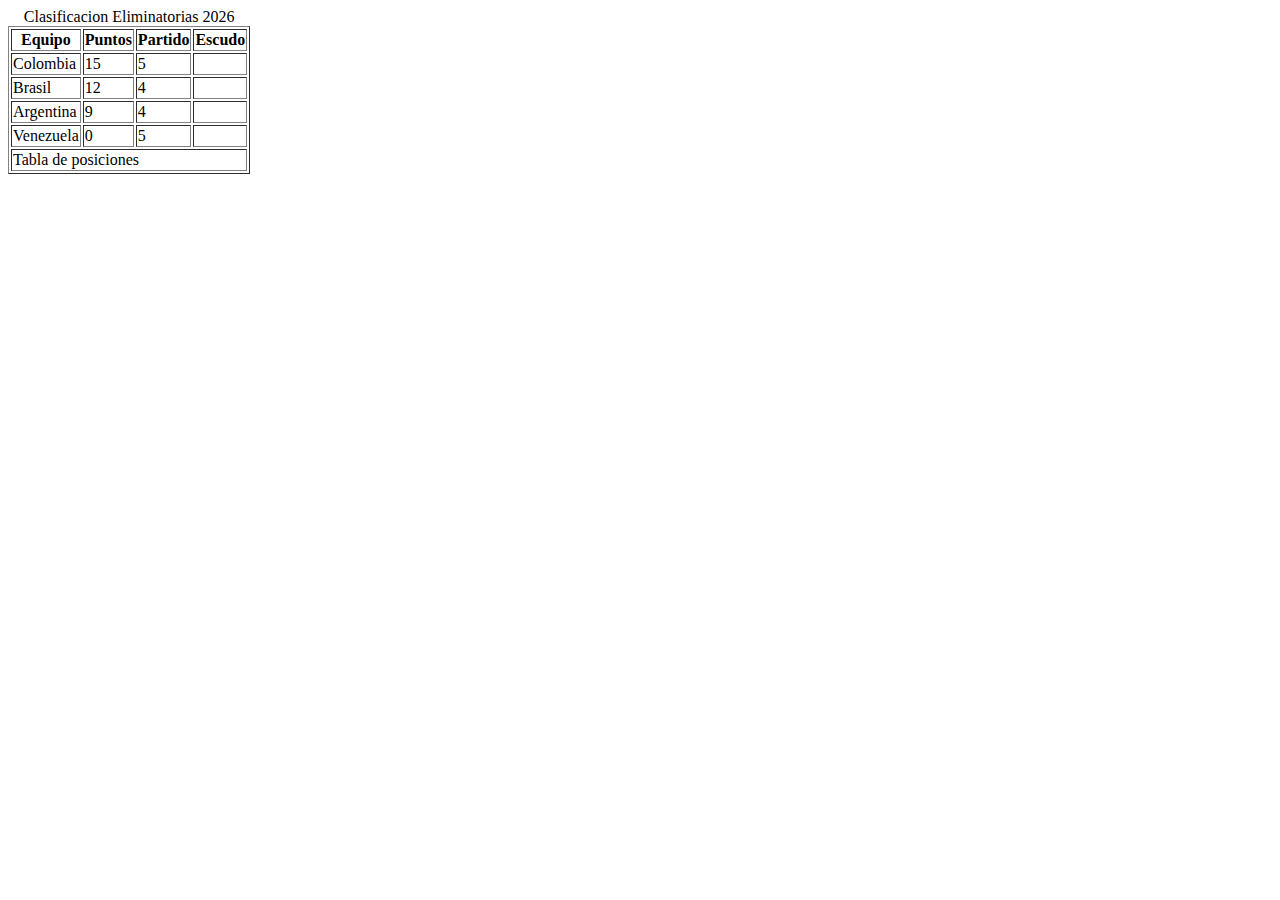
==== index.html @ 577a466e "add files" ====
<!DOCTYPE html>
<html lang="es">
<head>
    <meta charset="UTF-8">
    <meta http-equiv="X-UA-Compatible" content="IE=edge">
    <meta name="viewport" content="width=device-width, initial-scale=1.0">
    <link rel="stylesheet" href="style.css">
    <title>Clase Lunes</title>
</head>
<body>
    <!-- <h1>Jordy Prada</h1>
    <h2>lo que yo quiero</h2>
    <h3>lo que yo quiero</h3>
    <h4>lo que yo quiero</h4>
    <h5>lo que yo quiero</h5>
    <h6>lo que yo quiero</h6>
    <span>lo que yo quiero</span>
    <p>lo que yo quiero</p> -->
    <form action="">
        <table border="1">
            <caption>Clasificacion Eliminatorias 2026</caption>
            <thead>
                <tr>
                    <th>Equipo</th>
                    <th>Puntos</th>
                    <th>Partido</th>
                    <th>Escudo</th>
                </tr>
            </thead>
            <tbody>
                <tr>
                    <td>Colombia</td>
                    <td>15</td>
                    <td>5</td>
                    <td></td>
                </tr>
                <tr>
                    <td>Brasil</td>
                    <td>12</td>
                    <td>4</td>
                    <td></td>
                </tr>
                <tr>
                    <td>Argentina</td>
                    <td>9</td>
                    <td>4</td>
                    <td></td>
                </tr>
                <tr>
                    <td>Venezuela</td>
                    <td>0</td>
                    <td>5</td>
                    <td></td>
                </tr>
            </tbody>
            <tfoot>
                <tr>
                    <td colspan="4">Tabla de posiciones</td>
                </tr>
            </tfoot>
        </table>
    </form>
</body>
</html>
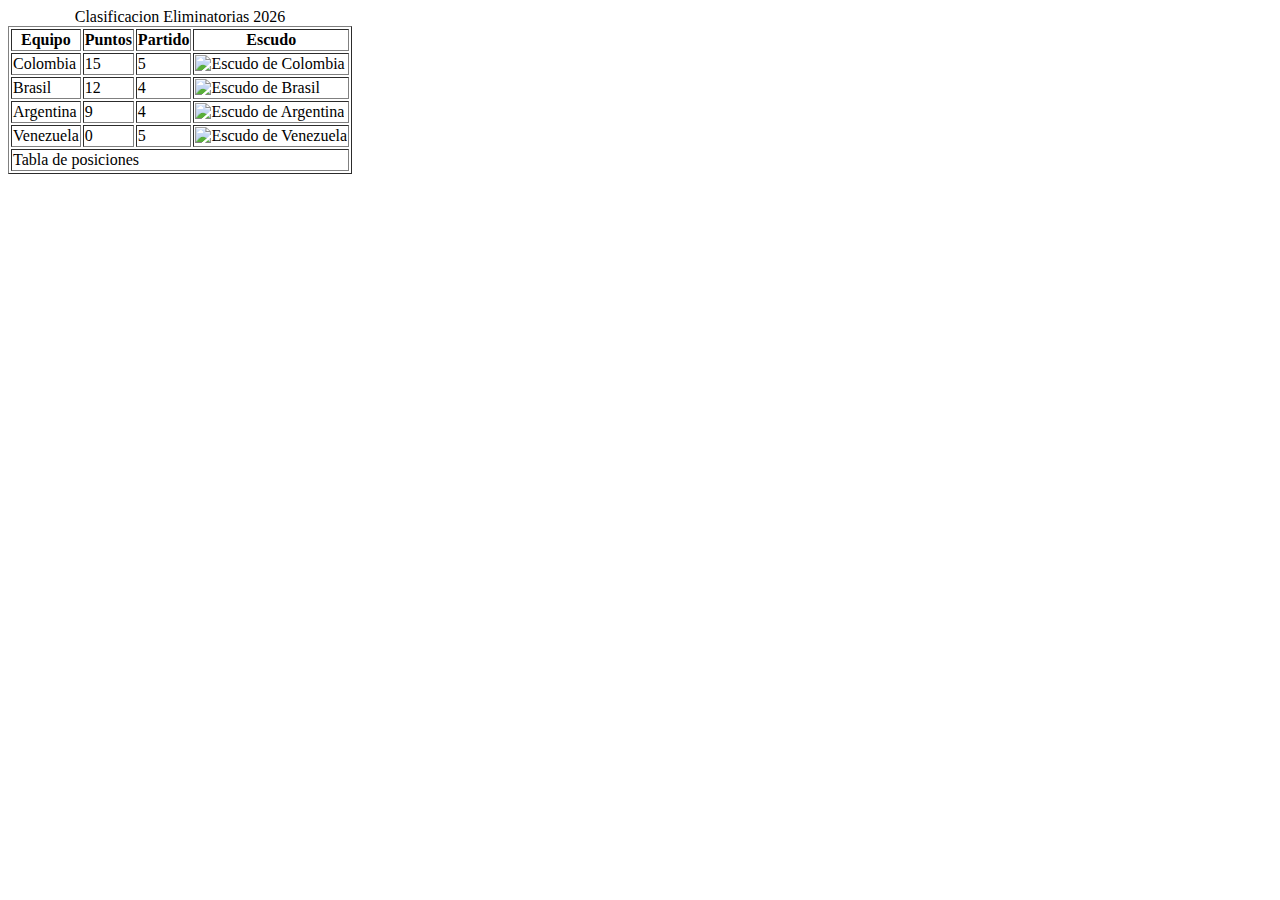
==== commit 64820be9: "update file index" ====
--- a/index.html
+++ b/index.html
@@ -29,28 +29,28 @@
             </thead>
             <tbody>
                 <tr>
-                    <td>Colombia</td>
+                    <td id="colombia">Colombia</td>
                     <td>15</td>
                     <td>5</td>
-                    <td></td>
+                    <td><img src="Img/Escudo_de_la_Federación_Colombiana_de_Fútbol.png" alt="Escudo de Colombia"></td>
                 </tr>
                 <tr>
-                    <td>Brasil</td>
+                    <td id="brasil">Brasil</td>
                     <td>12</td>
                     <td>4</td>
-                    <td></td>
+                    <td><img src="Img/brazil-national-football-team-logo-1.png" alt="Escudo de Brasil"></td>
                 </tr>
                 <tr>
-                    <td>Argentina</td>
+                    <td id="argentina">Argentina</td>
                     <td>9</td>
                     <td>4</td>
-                    <td></td>
+                    <td><img src="Img/asociacion-de-futbol-argentino-2023-logo-6E5A6682C5-seeklogo.com.png" alt="Escudo de Argentina"></td>
                 </tr>
                 <tr>
-                    <td>Venezuela</td>
+                    <td id="venezuela">Venezuela</td>
                     <td>0</td>
                     <td>5</td>
-                    <td></td>
+                    <td><img src="https://logodownload.org/wp-content/uploads/2021/09/fvf-seleccion-de-futbol-de-venezuela-logo-1.png" alt="Escudo de Venezuela"></td>
                 </tr>
             </tbody>
             <tfoot>
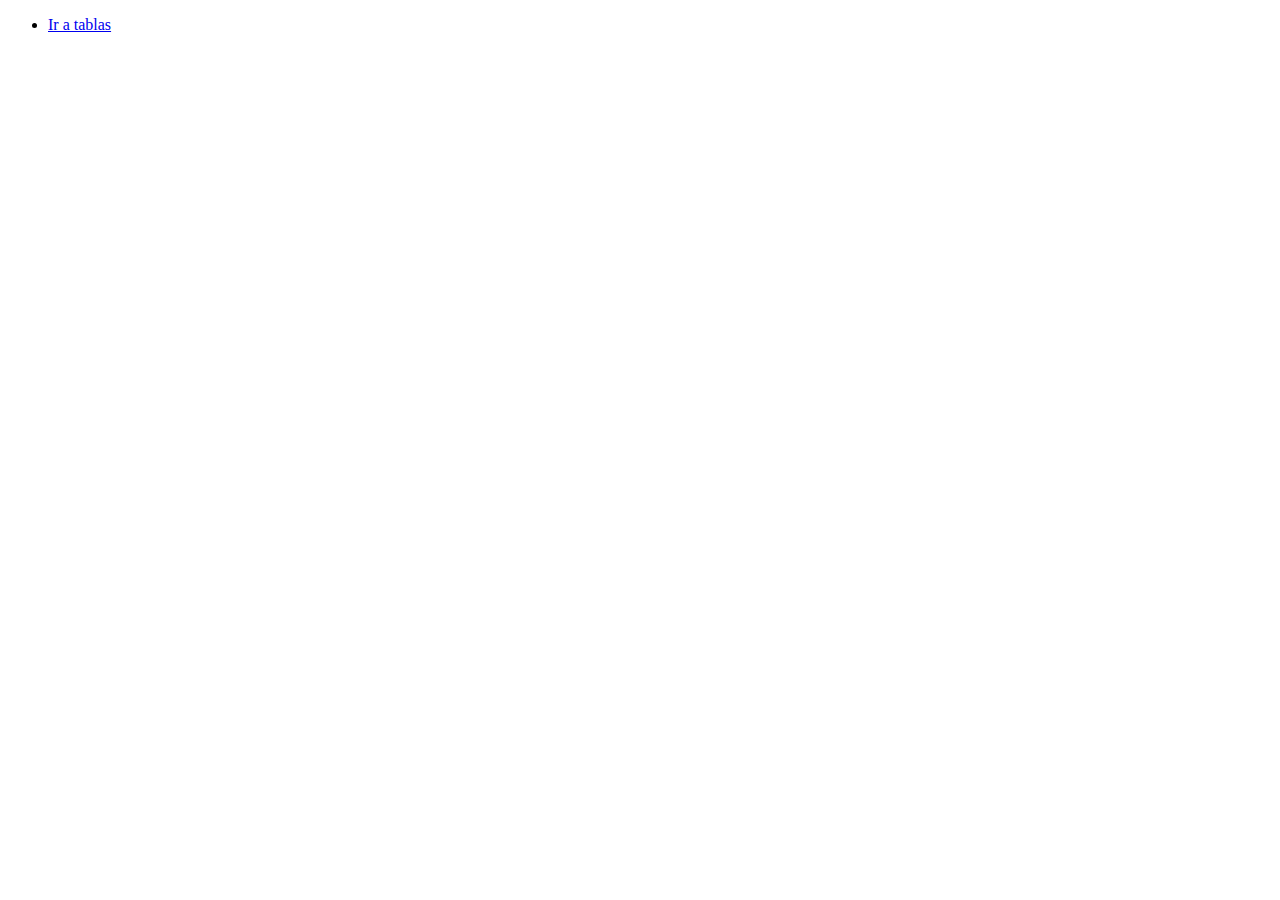
==== commit f72f1840: "update file index" ====
--- a/index.html
+++ b/index.html
@@ -1,64 +1,12 @@
 <!DOCTYPE html>
-<html lang="es">
+<html lang="en">
 <head>
     <meta charset="UTF-8">
     <meta http-equiv="X-UA-Compatible" content="IE=edge">
     <meta name="viewport" content="width=device-width, initial-scale=1.0">
-    <link rel="stylesheet" href="style.css">
-    <title>Clase Lunes</title>
+    <title>Document</title>
 </head>
 <body>
-    <!-- <h1>Jordy Prada</h1>
-    <h2>lo que yo quiero</h2>
-    <h3>lo que yo quiero</h3>
-    <h4>lo que yo quiero</h4>
-    <h5>lo que yo quiero</h5>
-    <h6>lo que yo quiero</h6>
-    <span>lo que yo quiero</span>
-    <p>lo que yo quiero</p> -->
-    <form action="">
-        <table border="1">
-            <caption>Clasificacion Eliminatorias 2026</caption>
-            <thead>
-                <tr>
-                    <th>Equipo</th>
-                    <th>Puntos</th>
-                    <th>Partido</th>
-                    <th>Escudo</th>
-                </tr>
-            </thead>
-            <tbody>
-                <tr>
-                    <td id="colombia">Colombia</td>
-                    <td>15</td>
-                    <td>5</td>
-                    <td><img src="Img/Escudo_de_la_Federación_Colombiana_de_Fútbol.png" alt="Escudo de Colombia"></td>
-                </tr>
-                <tr>
-                    <td id="brasil">Brasil</td>
-                    <td>12</td>
-                    <td>4</td>
-                    <td><img src="Img/brazil-national-football-team-logo-1.png" alt="Escudo de Brasil"></td>
-                </tr>
-                <tr>
-                    <td id="argentina">Argentina</td>
-                    <td>9</td>
-                    <td>4</td>
-                    <td><img src="Img/asociacion-de-futbol-argentino-2023-logo-6E5A6682C5-seeklogo.com.png" alt="Escudo de Argentina"></td>
-                </tr>
-                <tr>
-                    <td id="venezuela">Venezuela</td>
-                    <td>0</td>
-                    <td>5</td>
-                    <td><img src="https://logodownload.org/wp-content/uploads/2021/09/fvf-seleccion-de-futbol-de-venezuela-logo-1.png" alt="Escudo de Venezuela"></td>
-                </tr>
-            </tbody>
-            <tfoot>
-                <tr>
-                    <td colspan="4">Tabla de posiciones</td>
-                </tr>
-            </tfoot>
-        </table>
-    </form>
+    <ul><li><a href="html/tablas.html">Ir a tablas</a></li></ul>
 </body>
 </html>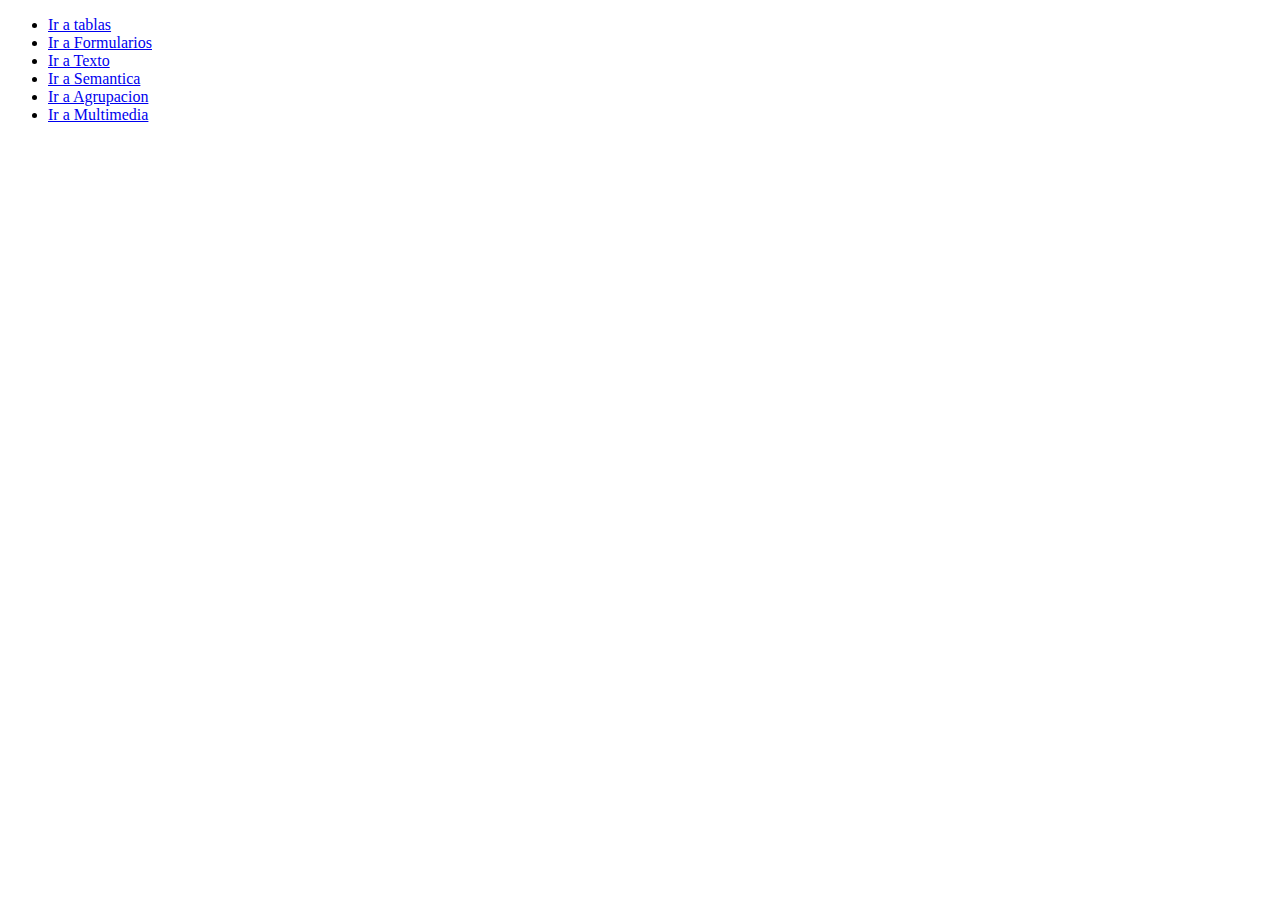
==== commit 5427b403: "add files index" ====
--- a/index.html
+++ b/index.html
@@ -1,12 +1,34 @@
 <!DOCTYPE html>
-<html lang="en">
+<html lang="es">
 <head>
     <meta charset="UTF-8">
     <meta http-equiv="X-UA-Compatible" content="IE=edge">
     <meta name="viewport" content="width=device-width, initial-scale=1.0">
-    <title>Document</title>
+    <link rel="stylesheet" href="../style.css">
+    <title>Clase lunes</title>
 </head>
 <body>
-    <ul><li><a href="html/tablas.html">Ir a tablas</a></li></ul>
+    <div class="container">
+        <ul>
+            <div class="nav">
+                <li><a href="html/tablas.html">Ir a tablas</a></li>
+            </div>
+            <div class="nav">
+                <li><a href="html/formularios.html">Ir a Formularios</a></li>
+            </div>
+            <div class="nav">
+                <li><a href="html/texto.html">Ir a Texto</a></li>
+            </div>
+            <div class="nav">
+                <li><a href="html/semanticas.html">Ir a Semantica</a></li>
+            </div>
+            <div class="nav">
+                <li><a href="html/agrupacion.html">Ir a Agrupacion</a></li>
+            </div>
+            <div class="nav">
+                <li><a href="html/multimedia.html">Ir a Multimedia</a></li>
+            </div>
+        </ul>
+    </div>
 </body>
 </html>--- a/style.css
+++ b/style.css
@@ -0,0 +1,28 @@
+img{
+    width: 150px;
+    height: 150px;
+    padding: 15px;
+}
+td{
+    width: 400px;
+    text-align: center;
+}
+caption{
+    margin-bottom: 10px;
+}
+#brasil{
+    background-color: green;
+    color: blue;
+}
+#colombia{
+    background-color: yellow;
+    color: red;
+}
+#argentina{
+    background-color: aqua;
+    color: goldenrod ;
+}
+#venezuela{
+    color: yellow;
+    background-color: rgb(142,31,76);
+}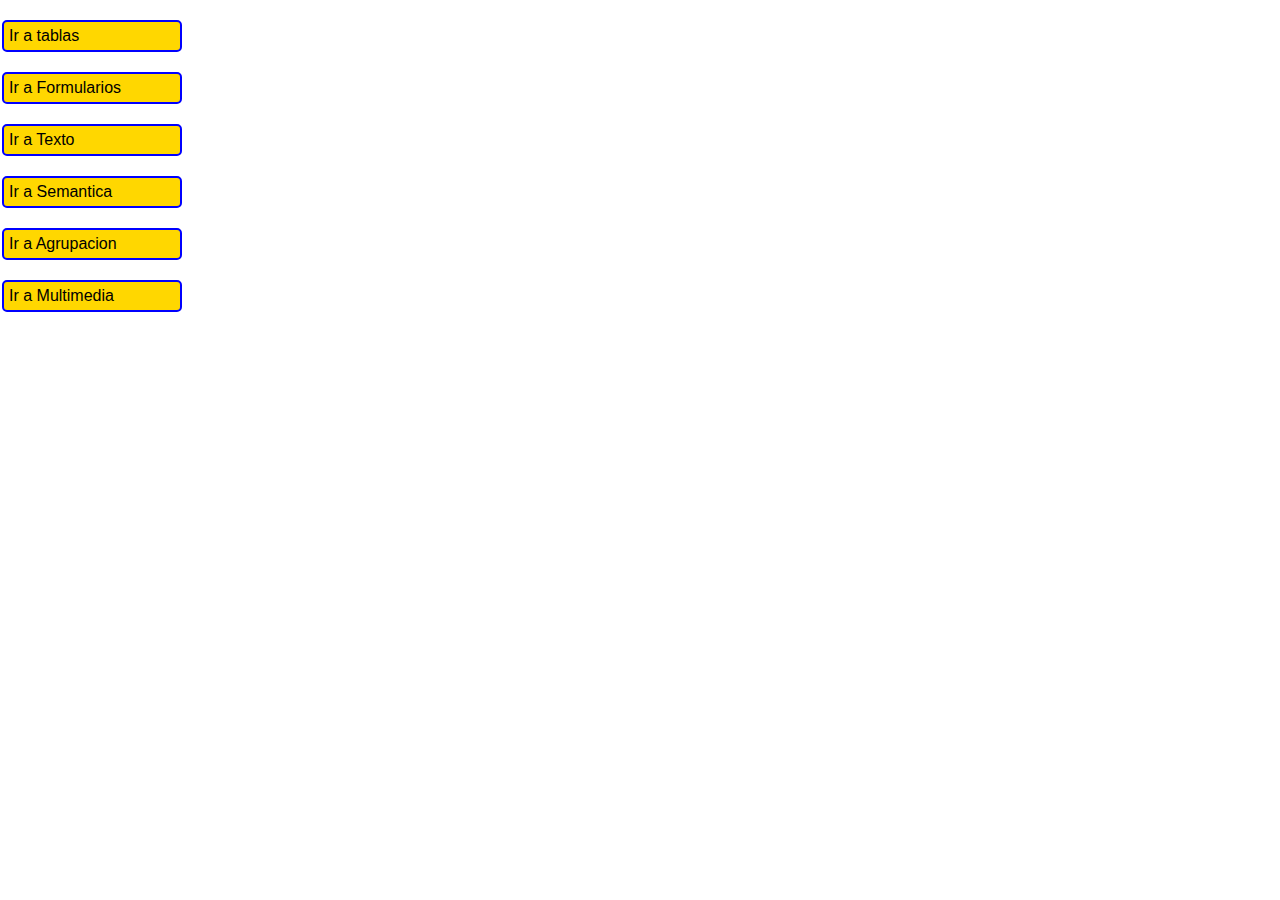
==== commit 8143e260: "add corrections index.html" ====
--- a/index.html
+++ b/index.html
@@ -4,7 +4,7 @@
     <meta charset="UTF-8">
     <meta http-equiv="X-UA-Compatible" content="IE=edge">
     <meta name="viewport" content="width=device-width, initial-scale=1.0">
-    <link rel="stylesheet" href="../style.css">
+    <link rel="stylesheet" href="style.css">
     <title>Clase lunes</title>
 </head>
 <body>
--- a/style.css
+++ b/style.css
@@ -1,3 +1,29 @@
+*{
+    font-family: Arial, Helvetica, sans-serif;
+    cursor: grabbing;
+    margin: 0;
+    padding: 0;
+    box-sizing: border-box;
+}
+li{
+    list-style: none;
+    color: black;
+    text-decoration: none;
+    margin: 20px;    
+}
+li a{
+    width: 20vh;
+    text-decoration: none;
+    color: black;
+    border: 2px solid blue;
+    background-color: gold;
+    padding: 5px;
+    margin-left: -18px;
+    border-radius: 5px;
+    display: grid;
+    place-content: left;
+    cursor: grab;
+}
 img{
     width: 150px;
     height: 150px;
@@ -8,6 +34,7 @@
     text-align: center;
 }
 caption{
+    margin-top: 30px;
     margin-bottom: 10px;
 }
 #brasil{
@@ -25,4 +52,31 @@
 #venezuela{
     color: yellow;
     background-color: rgb(142,31,76);
-}+}
+.content{
+    gap: 10px;
+    border-radius: 5px;
+    display: flex;
+    flex-wrap: wrap;
+    justify-content: center;
+}
+.content .box{
+    background-color: goldenrod;
+    width: 20rem;
+    height: 100px;
+    border-radius: 5px;
+    margin: 10px;
+    padding: 10px;
+    text-align: center;
+    justify-content: center;
+    
+}
+.i{
+    width: 15rem;
+    margin: 20px;
+    padding: 5px;
+    background-color: rgb(2, 216, 2);
+    border-radius: 5px;
+    height: 30px;
+    border: none;
+}   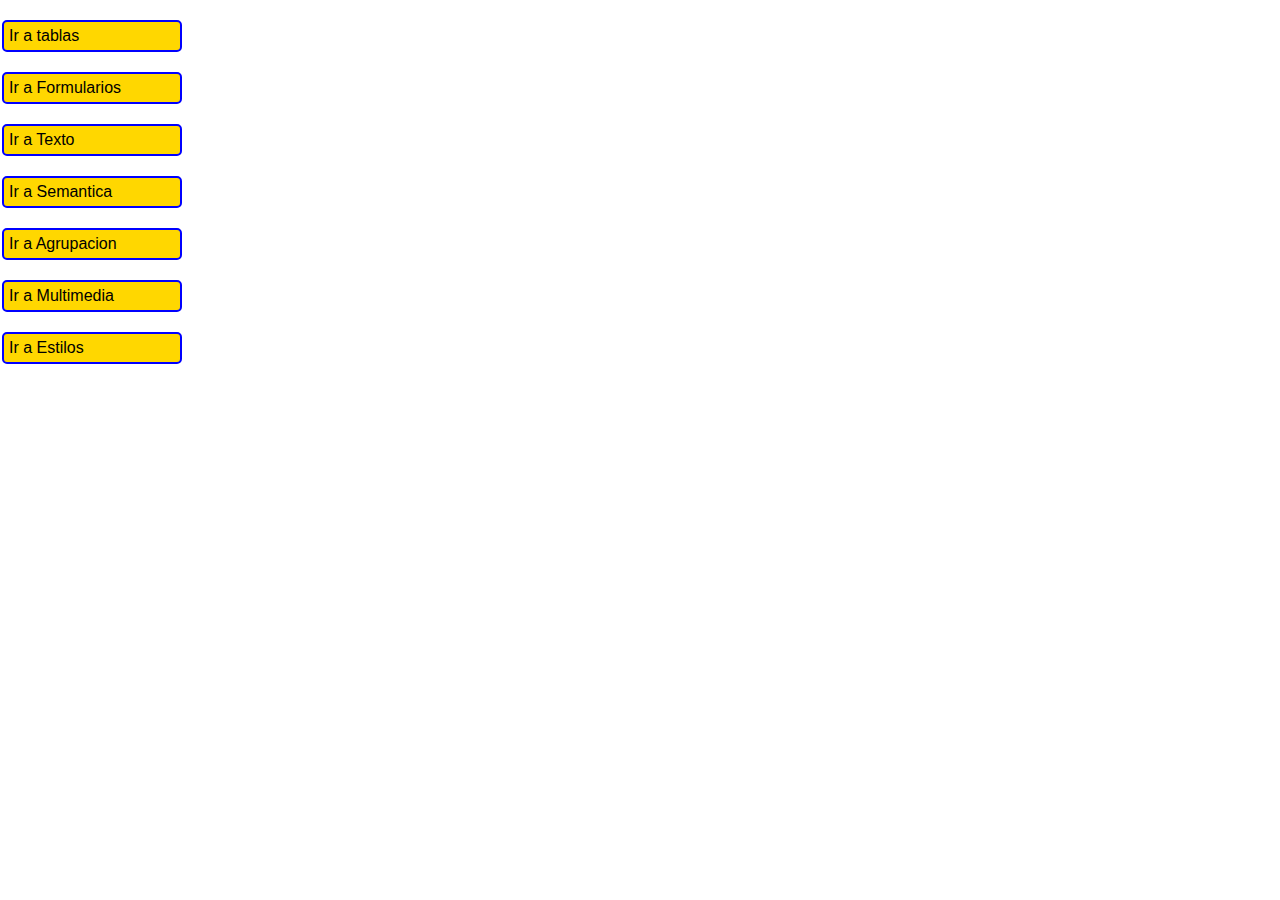
==== commit 05aa4a60: "learning css" ====
--- a/index.html
+++ b/index.html
@@ -4,7 +4,7 @@
     <meta charset="UTF-8">
     <meta http-equiv="X-UA-Compatible" content="IE=edge">
     <meta name="viewport" content="width=device-width, initial-scale=1.0">
-    <link rel="stylesheet" href="style.css">
+    <link rel="stylesheet" href="css/style.css">
     <title>Clase lunes</title>
 </head>
 <body>
@@ -28,6 +28,9 @@
             <div class="nav">
                 <li><a href="html/multimedia.html">Ir a Multimedia</a></li>
             </div>
+            <div class="nav">
+                <li><a href="html/estilos.html">Ir a Estilos</a></li>
+            </div>
         </ul>
     </div>
 </body>
--- a/css/style.css
+++ b/css/style.css
@@ -0,0 +1,82 @@
+*{
+    font-family: Arial, Helvetica, sans-serif;
+    cursor: grabbing;
+    margin: 0;
+    padding: 0;
+    box-sizing: border-box;
+}
+li{
+    list-style: none;
+    color: black;
+    text-decoration: none;
+    margin: 20px;    
+}
+li a{
+    width: 20vh;
+    text-decoration: none;
+    color: black;
+    border: 2px solid blue;
+    background-color: gold;
+    padding: 5px;
+    margin-left: -18px;
+    border-radius: 5px;
+    display: grid;
+    place-content: left;
+    cursor: grab;
+}
+img{
+    width: 150px;
+    height: 150px;
+    padding: 15px;
+}
+td{
+    width: 400px;
+    text-align: center;
+}
+caption{
+    margin-top: 30px;
+    margin-bottom: 10px;
+}
+#brasil{
+    background-color: green;
+    color: blue;
+}
+#colombia{
+    background-color: yellow;
+    color: red;
+}
+#argentina{
+    background-color: aqua;
+    color: goldenrod ;
+}
+#venezuela{
+    color: yellow;
+    background-color: rgb(142,31,76);
+}
+.content{
+    gap: 10px;
+    border-radius: 5px;
+    display: flex;
+    flex-wrap: wrap;
+    justify-content: center;
+}
+.content .box{
+    background-color: goldenrod;
+    width: 20rem;
+    height: 100px;
+    border-radius: 5px;
+    margin: 10px;
+    padding: 10px;
+    text-align: center;
+    justify-content: center;
+    
+}
+.i{
+    width: 15rem;
+    margin: 20px;
+    padding: 5px;
+    background-color: rgb(2, 216, 2);
+    border-radius: 5px;
+    height: 30px;
+    border: none;
+}   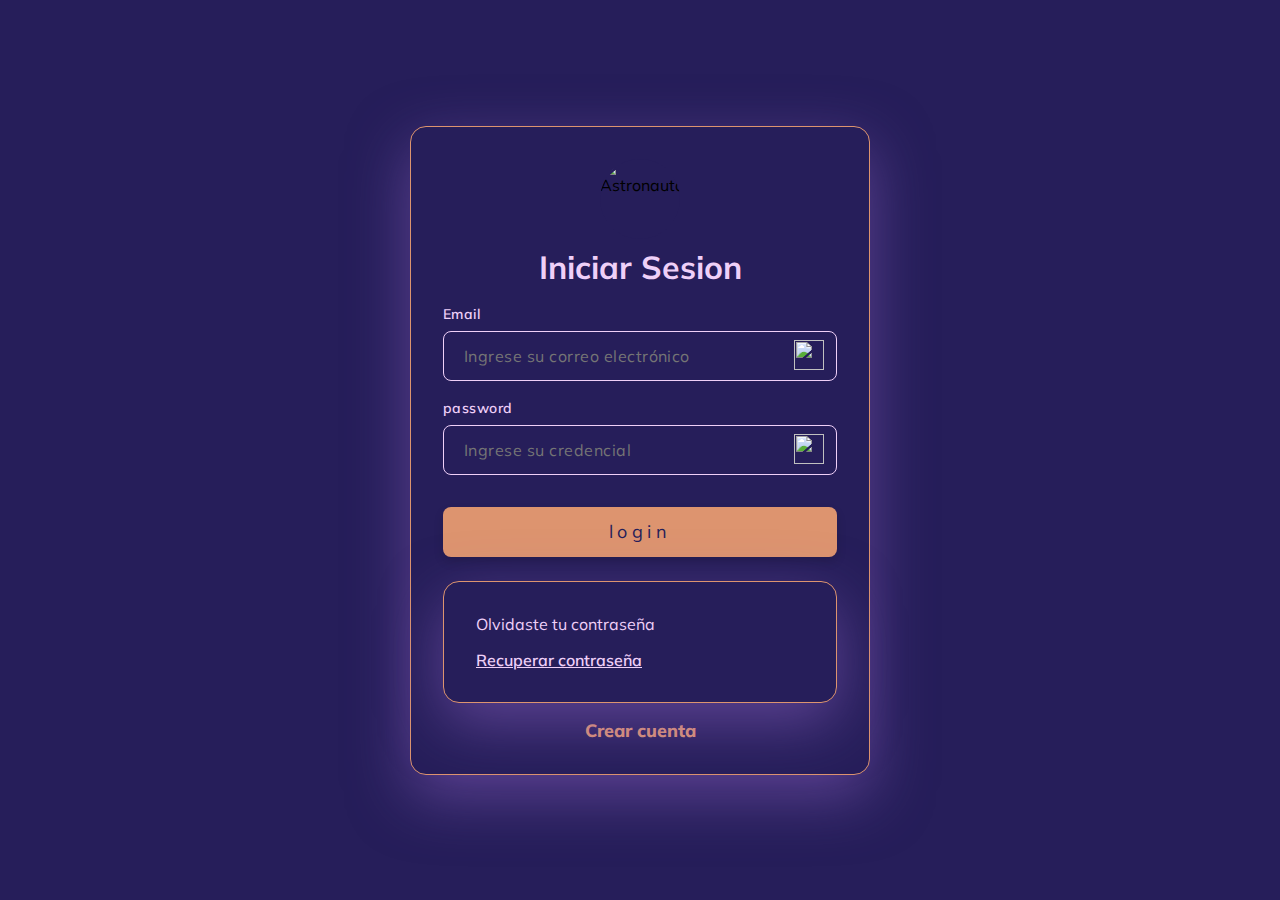
==== commit 11333668: "Interface Login" ====
--- a/index.html
+++ b/index.html
@@ -1,37 +1,46 @@
 <!DOCTYPE html>
 <html lang="es">
+
 <head>
     <meta charset="UTF-8">
     <meta http-equiv="X-UA-Compatible" content="IE=edge">
     <meta name="viewport" content="width=device-width, initial-scale=1.0">
-    <link rel="stylesheet" href="css/style.css">
+    <!-- <link rel="stylesheet" href="css/style.css"> -->
+    <link rel="stylesheet" href="css/style_login.css">
     <title>Clase lunes</title>
 </head>
+
 <body>
-    <div class="container">
-        <ul>
-            <div class="nav">
-                <li><a href="html/tablas.html">Ir a tablas</a></li>
+    <div class="bagkground"></div>
+    <div class="centering">
+        <form action="" class="my_form">
+            <div class="login_welcome">
+                <img src="https://i.pinimg.com/originals/ea/9d/57/ea9d57b8636e42c02288130d38ba9eb8.png" alt="Astronauta" class="login">
+                <h1>Iniciar Sesion</h1>
             </div>
-            <div class="nav">
-                <li><a href="html/formularios.html">Ir a Formularios</a></li>
+            <div class="text_field">
+                <label for="email">Email</label>
+                <input type="email" id="email" name="email" aria-label="Email"
+                    placeholder="Ingrese su correo electrónico" required>
+                <img src="" alt="">
             </div>
-            <div class="nav">
-                <li><a href="html/texto.html">Ir a Texto</a></li>
+            <div class="text_field">
+                <label for="password">password</label>
+                <input type="text" id="password" name="password" placeholder="Ingrese su credencial" required>
+                <img src="" alt="">
             </div>
-            <div class="nav">
-                <li><a href="html/semanticas.html">Ir a Semantica</a></li>
+            <input type="submit" class="my_form_button"  value="login">
+            <div class="my_form_actions">
+                <div class="my_form">
+                    <span>Olvidaste tu contraseña</span>
+                    <a href="#" title="Recuperar contraseña">Recuperar contraseña</a>
+                </div>
+                <div class="my_form_signup">
+                    <a href="#" title="Create Acount">Crear cuenta</a>
+                </div>
             </div>
-            <div class="nav">
-                <li><a href="html/agrupacion.html">Ir a Agrupacion</a></li>
-            </div>
-            <div class="nav">
-                <li><a href="html/multimedia.html">Ir a Multimedia</a></li>
-            </div>
-            <div class="nav">
-                <li><a href="html/estilos.html">Ir a Estilos</a></li>
-            </div>
-        </ul>
+        </form>
     </div>
 </body>
+
 </html>--- a/css/style_login.css
+++ b/css/style_login.css
@@ -0,0 +1,170 @@
+@import url('https://fonts.googleapis.com/css2?family=Mulish:wght@400;500;600;700&display=swap');
+
+:root{
+    --primary:#DD946F;
+    --primary-hover:#CD7D7D;
+    --secondary: #EFD0f8;
+    --secondary-hover:#B8A1D9;
+    --aura:#9265CA80;
+    --background:#261E5A;
+}
+*{
+    margin: 0;
+    padding: 0;
+    box-sizing: border-box;
+    background-color: var(--background);
+    font-family: 'Mulish';
+}
+h1{
+    color: var(--secondary);
+}
+.background{
+    content: "";
+    position: absolute;
+    height: 100vh;
+    width: 100vw;
+    display: grid;
+    place-items: center;
+    background-image: url(https://th.bing.com/th/id/R.28ba8728d4b1ed3341d5c9ab52d694a6?rik=NGOHKvjP0BxIYw&pid=ImgRaw&r=0);
+    background-repeat: no-repeat;
+    background-size: auto;
+    opacity: 0.5;
+}
+.centering{
+    display: flex;
+    justify-content: center;
+    align-items: center;
+    height: 100vh;
+    width:100vw;
+}
+.my_form{
+    display: flex;
+    flex-direction: column;
+    position: relative;
+    gap: 16px;
+    background-color: var(--background);
+    border: 1px solid var(--primary);
+    border-radius: 16px;
+    box-shadow: 0 20px 60px var(--aura);
+    min-width: 180px;
+    max-width: 460px;
+    width: 100%;
+    padding: 32px;
+}
+.login_welcome{
+    display: flex;
+    width: 100%;
+    justify-content: center;
+    align-items: center;
+    flex-direction: column;
+    gap: 8px;
+}
+.login{
+    height: 80px;
+    width: 80px;
+    border-radius: 50%;
+    object-fit: cover;
+}
+.my_form_button{
+    background-color: var(--primary);
+    color: var(--background);
+    white-space: nowrap;
+    border: none;
+    display: flex;
+    justify-content: center;
+    align-items: center;
+    margin-top: 16px;
+    line-height: 50px;
+    outline: none;
+    font-size: 18px;
+    letter-spacing: 0.25em;
+    text-decoration: none;
+    cursor: pointer;
+    font-weight: 800px;
+    min-width: 50px;
+    width: 100%;
+    border-radius: 8px;
+    border-radius: 8px;
+    box-shadow: 0 5px 10px rgba(0,0,0,0.15);
+    transition: all .3s ease;
+}
+.text_field input{
+    color: var(--secondary);
+    font-size: 16px;
+    font-weight: 500px;
+    width: 100%;
+    border: 1px solid var(--secondary);
+    height: 50px;
+    letter-spacing: .03rem;
+    background-color: transparent;
+    outline: none;
+    transition: .25s;
+    border-radius: 8px;
+    text-indent: 20px;
+    margin-top: 8px;
+}
+.my_form_button:hover{
+    background-color: var(--primary-hover);
+}
+.text_field{
+    position: relative;
+}
+.text_field img{
+    position: absolute;
+    right: -2px;
+    bottom: -4px;
+    width: 30px;
+    height: 30px;
+    transform: translate(-50%,-50%);
+    transform-origin: center;
+}
+.text_field input:focus{
+    border: 1px solid var(--primary);
+}
+.text_field label{
+    color: var(--secondary);
+    font-size: 14px;
+    font-weight: 600;
+    letter-spacing: .03rem;
+    z-index: 10;
+}
+.input_icon{
+    position: absolute;
+    bottom: 0;
+    top: 55%;
+    right: 8px;
+    transform: translate(-50%,-50%);
+    transform-origin: center;
+}
+.my_form_actions{
+    display: flex;
+    flex-direction: column;
+    color: var(--secondary);
+    gap: 16px;
+    margin-top: 8px;
+}
+.my_form_actions a{
+    color: var(--secondary);
+    font-weight: 600;
+
+}
+.my_form_actions a:hover{
+    color: #A7A2CB;
+}
+.my_form{
+    display: flex;
+    justify-content: space-between;
+}
+.my_form_signup{
+    display: flex;
+    justify-content: center;
+}
+.my_form_signup a{
+    color: var(--primary);
+    font-weight: 800;
+    text-decoration: none;
+    font-size: 18px;
+}
+.my_form_signup a:hover{
+    color: var(--primary-hover);
+}